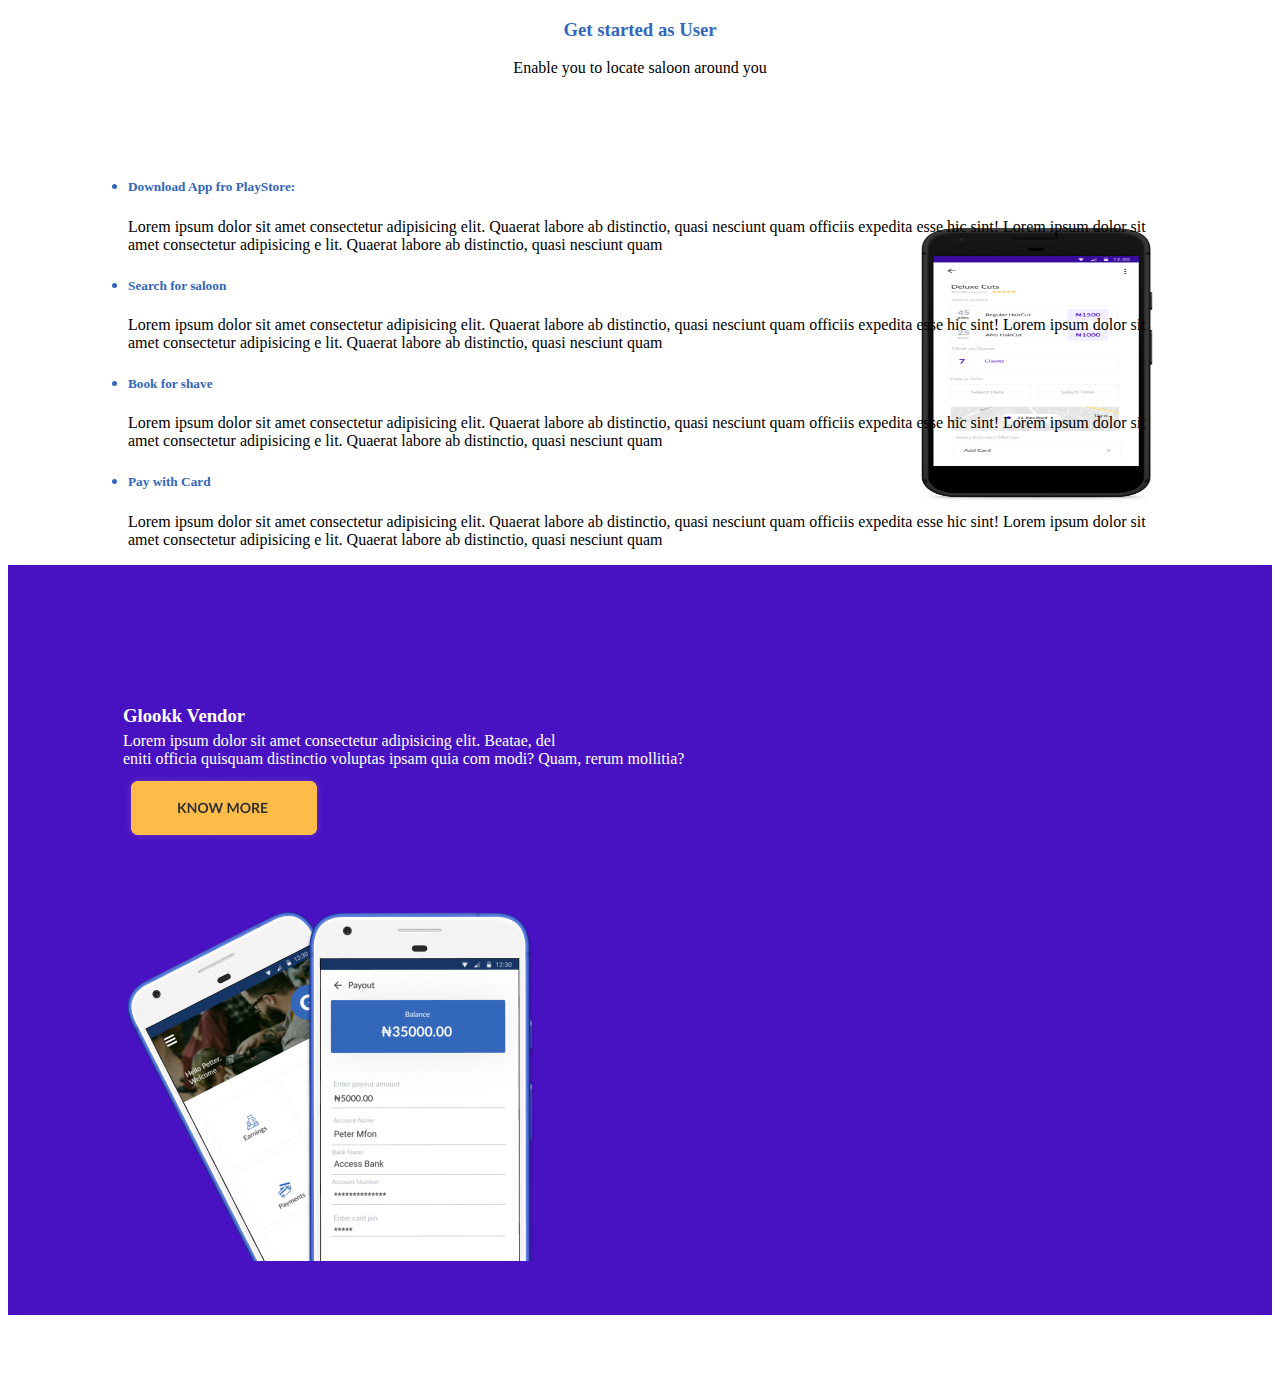
==== index.html @ 8fda9b87 "initial commit" ====
<!DOCTYPE html>
<html lang="en">
<head>
  <meta charset="UTF-8">
  <meta name="viewport" content="width=device-width, initial-scale=1.0">
  <meta http-equiv="X-UA-Compatible" content="ie=edge">
  <link rel="stylesheet" href="index.css">
  <link rel="stylesheet" href="https://maxcdn.bootstrapcdn.com/bootstrap/4.0.0-beta.2/css/bootstrap.min.css" integrity="sha384-PsH8R72JQ3SOdhVi3uxftmaW6Vc51MKb0q5P2rRUpPvrszuE4W1povHYgTpBfshb" crossorigin="anonymous">
  <title>Glookk App</title>
</head>
<body>
  
    <div class="container-fluid">

        <h3 style="color:#3267ba; text-align: center;">Get started as User</h3>
                <p style="text-align: center; margin-bottom: 100px; "> Enable you to locate saloon around you</p>

    <div class="row mt-9" id="row">
        <div class="col-12 col-sm-6 sm-4" id="Our">
            <ul type="1">
                <li style="color:#3267ba; text-align: left;"> <h5>Download App fro PlayStore:</h5>
                </li>
                <p> Lorem ipsum dolor sit amet consectetur adipisicing elit. Quaerat labore ab distinctio,
                    quasi nesciunt quam  officiis expedita esse hic sint!
                    Lorem ipsum dolor sit amet consectetur adipisicing e
                    lit. Quaerat labore ab distinctio, quasi nesciunt quam </p>
               </ul>

               <ul>
                <li style="color:#3267ba; text-align: left;"> <h5>Search for saloon</h5>
                 </li>
                 <p> Lorem ipsum dolor sit amet consectetur adipisicing elit. Quaerat labore ab distinctio,
                    quasi nesciunt quam  officiis expedita esse hic sint!
                    Lorem ipsum dolor sit amet consectetur adipisicing e
                    lit. Quaerat labore ab distinctio, quasi nesciunt quam </p>
               </ul>

               <ul>
                <li style="color:#3267ba; text-align: left;"> <h5>Book for shave</h5>
                </li>
                <p> Lorem ipsum dolor sit amet consectetur adipisicing elit. Quaerat labore ab distinctio,
                    quasi nesciunt quam  officiis expedita esse hic sint!
                    Lorem ipsum dolor sit amet consectetur adipisicing e
                    lit. Quaerat labore ab distinctio, quasi nesciunt quam </p>
               </ul>

               <ul>
                <li style="color:#3267ba; text-align: left;"> <h5>Pay with Card</h5>
                </li>
                <p>Lorem ipsum dolor sit amet consectetur adipisicing elit. Quaerat labore ab distinctio,
                    quasi nesciunt quam  officiis expedita esse hic sint!
                    Lorem ipsum dolor sit amet consectetur adipisicing e
                    lit. Quaerat labore ab distinctio, quasi nesciunt quam </p>
               </ul>

        </div>

        <div class="col-12  col-sm-3" id="col">
           
        </div>

        <div class="col-12  col-sm-3" id=" ">
           
          </div>

      </div>
    

    <Section id="glookk-vendor">
      <div class="row" style="height: 10px;"></div>
        <div class="row">
            <div class="col-12 col-sm-6" id="Our">
                <h3 style="color: white; margin:130px 0px 0px 35px;">Glookk Vendor</h3>
                <p style="color: white; margin:5px 0px 0px 35px;">Lorem ipsum dolor sit amet consectetur adipisicing elit. Beatae, del <br>
                  eniti officia quisquam distinctio voluptas ipsam quia com
                  modi? Quam, rerum mollitia?</p>

                  <div style="margin:5px 0px 0px 35px;">
                    <img src="Group 9.png" alt="">
                    <img src="Google play.png" alt="">
                    
                  </div>
            </div>

            <div class="col-12 col-sm-auto" id="Our-service">
              <img src="Frame.png" alt="" style="margin:50px 105px;">
              </div>
        </div>      
    </Section>

    <div class="col" style="height: 70px;"></div>
      
<section id="card">
  
  
</section>
   
    </div>

<script src="https://code.jquery.com/jquery-3.2.1.slim.min.js" integrity="sha384-KJ3o2DKtIkvYIK3UENzmM7KCkRr/rE9/Qpg6aAZGJwFDMVNA/GpGFF93hXpG5KkN" crossorigin="anonymous"></script>
<script src="https://cdnjs.cloudflare.com/ajax/libs/popper.js/1.12.3/umd/popper.min.js" integrity="sha384-vFJXuSJphROIrBnz7yo7oB41mKfc8JzQZiCq4NCceLEaO4IHwicKwpJf9c9IpFgh" crossorigin="anonymous"></script>
<script src="https://maxcdn.bootstrapcdn.com/bootstrap/4.0.0-beta.2/js/bootstrap.min.js" integrity="sha384-alpBpkh1PFOepccYVYDB4do5UnbKysX5WZXm3XxPqe5iKTfUKjNkCk9SaVuEZflJ" crossorigin="anonymous"></script>
</body>
</html>
---- index.css ----
.containeer-fluid{
    margin-right: 30px;
}
#row{
    background-image: url(Group.png);
    background-repeat: no-repeat;
    background-position: right;
    background-size:22% 74%;
    margin-top: 0px;
    margin-right: 107px;
    
}
#glookk-vendor{
    background-color:#4812c2;
}
#Our{
    padding-left: 80px;
}
.card-{
    width: 55px !important;
    
}
#Card{
       background-color: #f1eff6; 
}
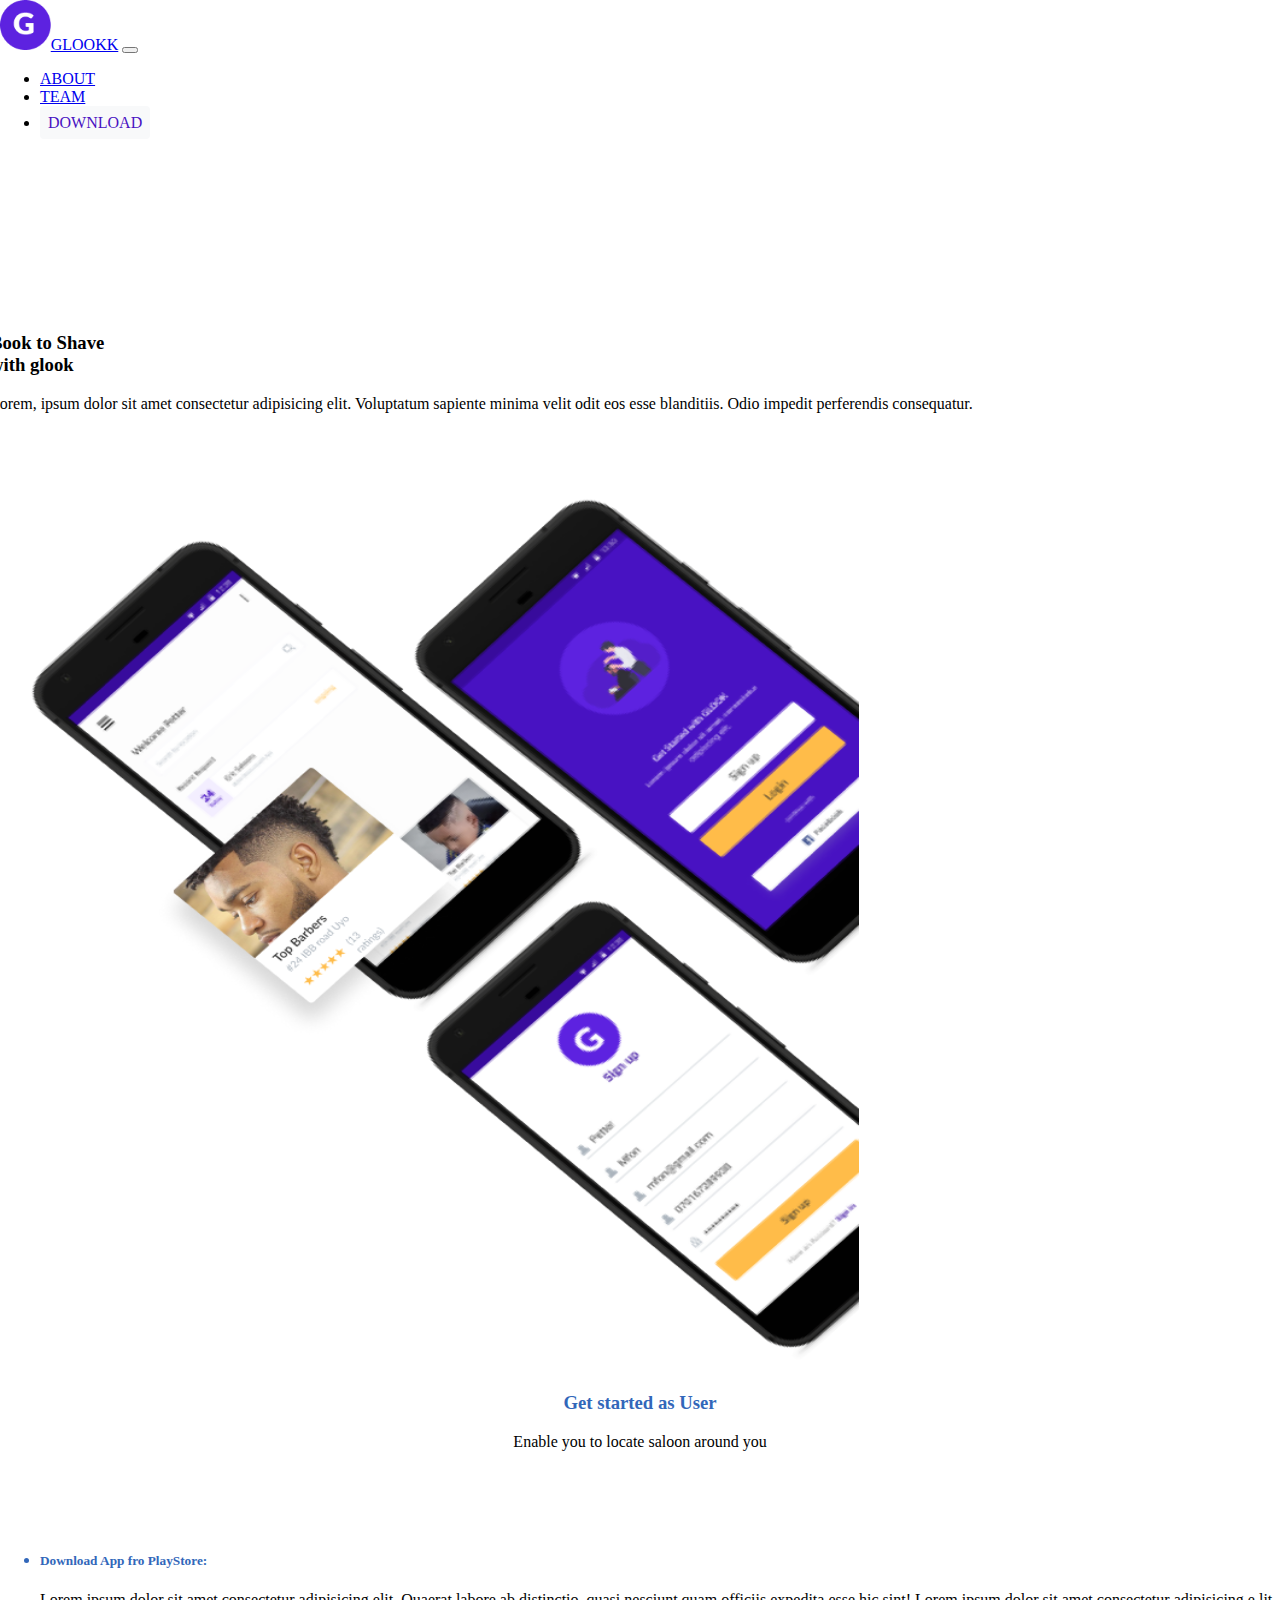
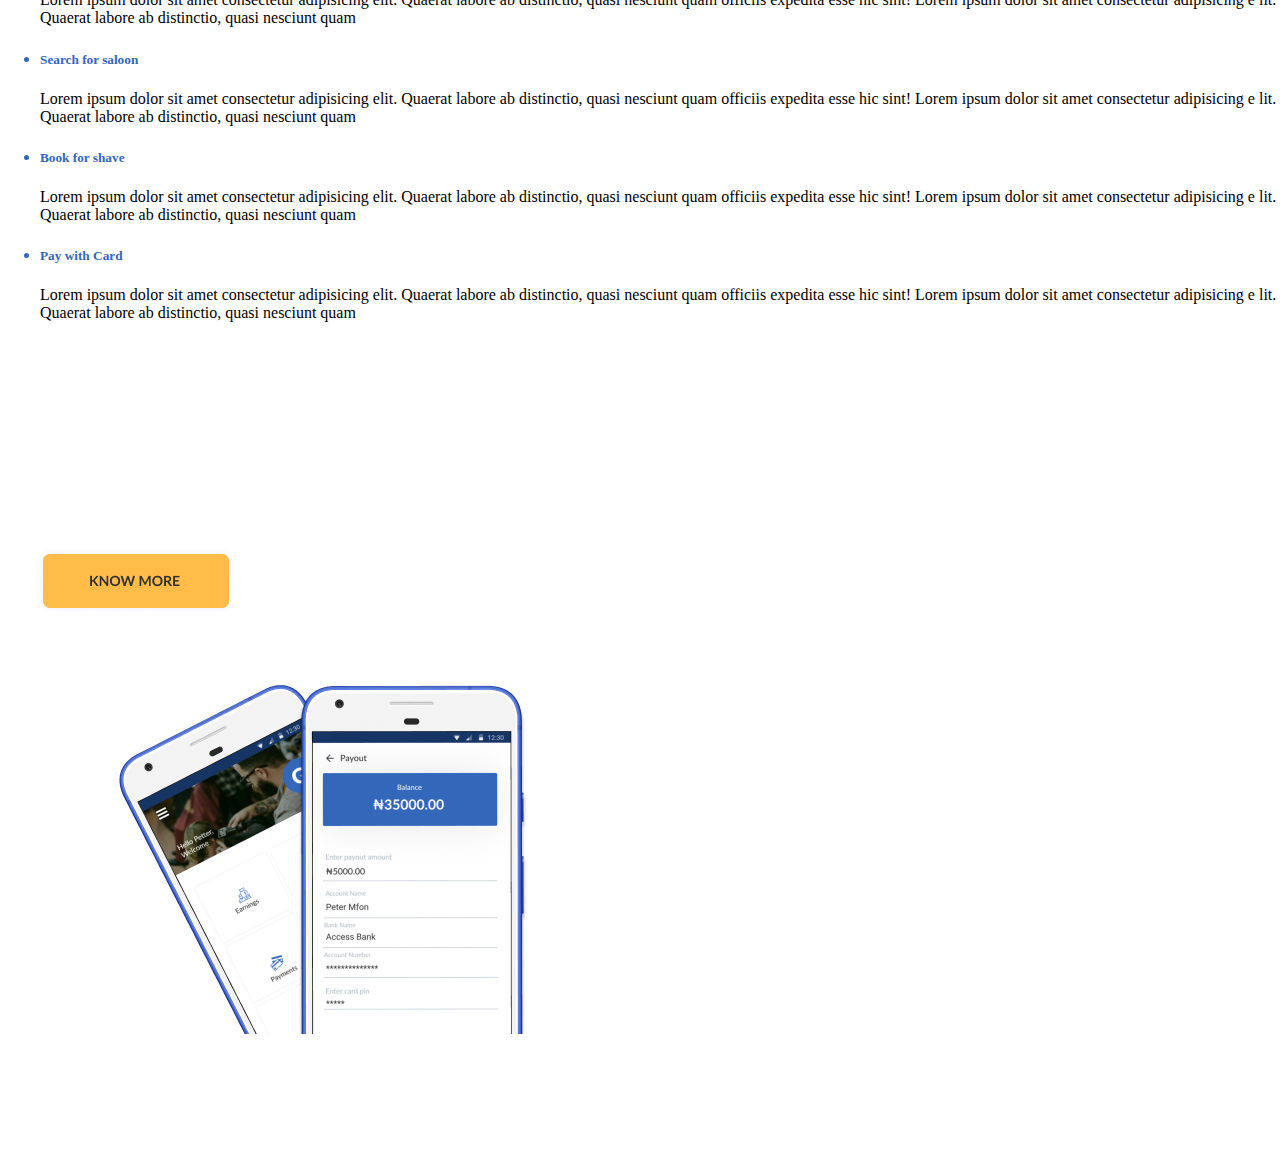
==== commit bb40ed9c: "i added my changes" ====
--- a/index.html
+++ b/index.html
@@ -12,6 +12,81 @@
 </head>
 <body>
   
+  <nav class="navbar navbar-light bg-light navbar-expand-md fixed-top">
+    <div class="container-fluid">
+      <a class="navbar-brand" href="#"><img src="Group 2.2.png" height="50">GLOOKK</a>
+      <button class="navbar-toggler" type="button" data-toggle="collapse" data-target="#menu">
+        <span class="navbar-toggler-icon"></span>
+      </button>
+      <div class="collapse navbar-collapse" id="menu">
+        <ul class="navbar-nav ml-auto">
+          <li class="nav-item">
+            <a class="nav-link" id="angle" href="#home">ABOUT</a>
+          </li>
+          <li class="nav-item">
+            <a class="nav-link" id="imela" href="#TEAM">TEAM</a>
+          </li>
+          <li class="nav-pot">
+            <a class=" download-fresh" id="download" href="#home">DOWNLOAD</a>
+          </li>
+        </ul>
+      </div>
+    </div>
+    </nav>
+  
+    <section id="time">
+  
+          <div class="container pt-4">
+        <div class="row">
+          <div class="col-md-4">
+            <h3 class="fame">Book to Shave</br> with glook</h3>
+            <p class="kiss">Lorem, ipsum dolor sit amet consectetur adipisicing elit. Voluptatum sapiente minima velit odit eos esse blanditiis. Odio impedit perferendis consequatur.</p>
+            <img src="google play.png" class="mate" >
+            
+          </div>
+          <div class="col-md-5 ">
+          <p class="pt-5"><img src="Group 11 .png" width="859" height="905"></p>
+         </div>
+        </div>
+       
+      </div>
+      
+  
+  </section>
+  
+  
+  
+  
+  
+  
+  
+  
+  
+  
+  
+  
+  
+  
+  
+  
+  
+  
+  
+  
+  
+  
+  
+  
+  
+  
+  
+  
+  
+  
+  
+      <script src="https://code.jquery.com/jquery-3.2.1.slim.min.js" integrity="sha384-KJ3o2DKtIkvYIK3UENzmM7KCkRr/rE9/Qpg6aAZGJwFDMVNA/GpGFF93hXpG5KkN" crossorigin="anonymous"></script>
+  <script src="https://cdnjs.cloudflare.com/ajax/libs/popper.js/1.12.3/umd/popper.min.js" integrity="sha384-vFJXuSJphROIrBnz7yo7oB41mKfc8JzQZiCq4NCceLEaO4IHwicKwpJf9c9IpFgh" crossorigin="anonymous"></script>
+  <script src="https://maxcdn.bootstrapcdn.com/bootstrap/4.0.0-beta.2/js/bootstrap.min.js" integrity="sha384-alpBpkh1PFOepccYVYDB4do5UnbKysX5WZXm3XxPqe5iKTfUKjNkCk9SaVuEZflJ" crossorigin="anonymous"></script>
     <div class="container-fluid">
 
         <h3 style="color:#3267ba; text-align: center;">Get started as User</h3>
--- a/index.css
+++ b/index.css
@@ -1,3 +1,43 @@
+body{
+    padding: 0px;
+    margin: 0px;
+}
+.download-fresh{
+    padding: 8px;
+    background-color: #F8F9FA;
+    border-radius: 4px;
+    color: #4812C2;
+    
+}
+li #download{
+    text-decoration: none;
+}
+.download-fresh:hover{
+    background-color: #4812C2;
+    color: white;
+    cursor: pointer;
+}
+.nav-pot{
+margin-top: 8px;
+
+}
+.fame {
+    margin-top: 200px;
+}
+.mate{
+margin-left: -18px;
+}
+
+#angle{
+    font-weight: 500;
+}
+
+#imela{
+    font-weight: 500;
+}
+
+.col-md-4{
+    margin-left: -10px;
 .containeer-fluid{
     margin-right: 30px;
 }
